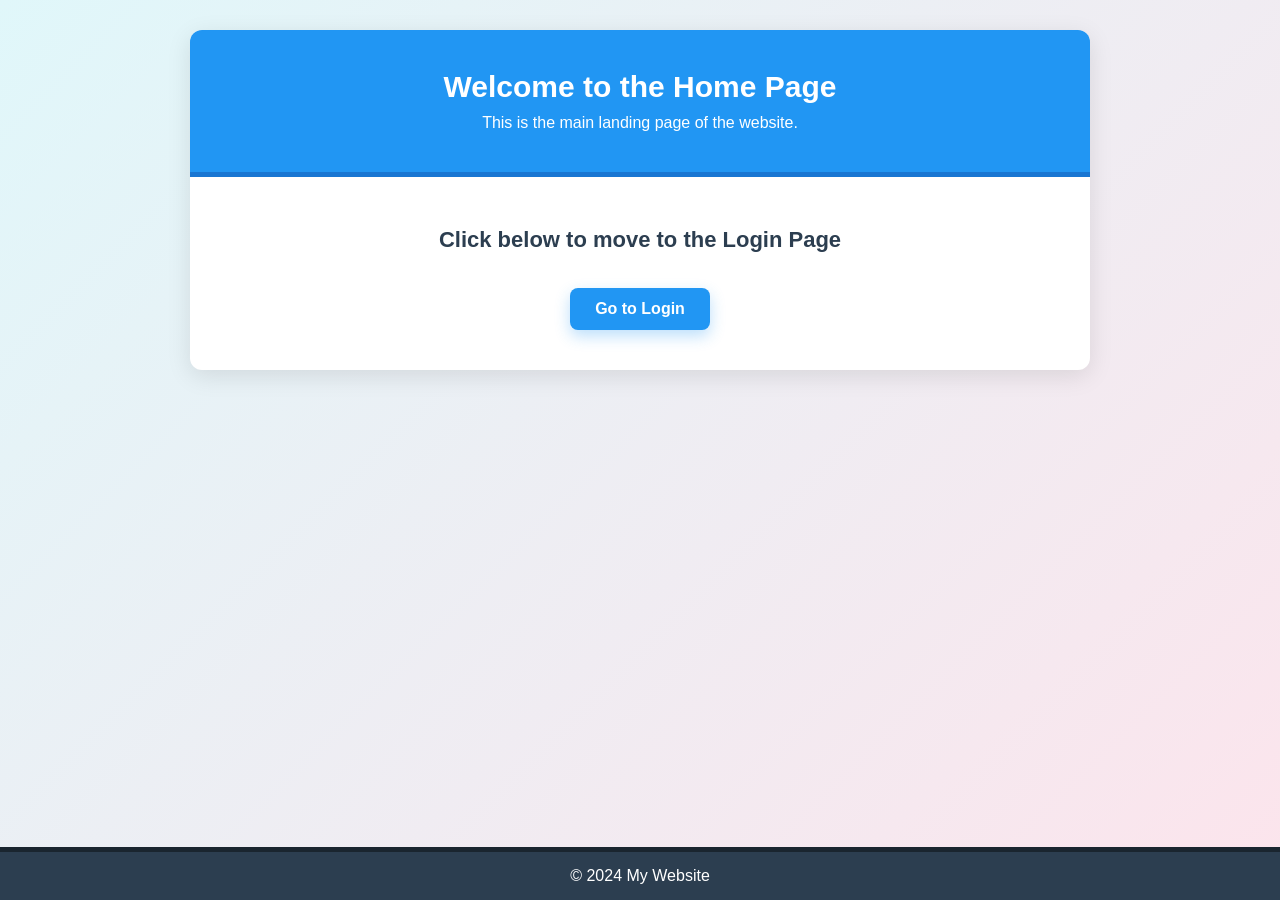
==== index.html @ 0deb1510 "Day 2 Assesment" ====
<!DOCTYPE html>
<html lang="en">
<head>
    <meta charset="UTF-8">
    <meta name="viewport" content="width=device-width, initial-scale=1.0">
    <title>Home | My Website</title>
    <link rel="stylesheet" href="style.css">
</head>
<body class="home-body">
    <div class="container">
        <header class="header">
            <h1 class="title">Welcome to the Home Page</h1>
            <p class="subtitle">This is the main landing page of the website.</p>
        </header>

        <main class="main-content">
            <h2 class="section-title">Click below to move to the Login Page</h2>
            <a href="login.html" class="home-login-btn">Go to Login</a>
        </main>
    </div>

    <footer class="footer">
        <p>© 2024 My Website</p>
    </footer>
</body>
</html>
---- style.css ----
* {
    box-sizing: border-box;
    margin: 0;
    padding: 0;
    font-family: "Poppins", Arial, sans-serif;
}

.home-body,
.login-body {
    background: linear-gradient(135deg, #e0f7fa, #fce4ec);
    min-height: 100vh;
}

.home-body {
    display: flex;
    flex-direction: column;
    justify-content: space-between;
    align-items: center;
}

.container {
    width: 90%;
    max-width: 900px;
    background-color: #ffffff;
    border-radius: 12px;
    box-shadow: 0 6px 25px rgba(0, 0, 0, 0.1);
    overflow: hidden;
    position: relative;
    margin-top: 30px;
    margin-bottom: 80px;
}

.header {
    background-color: #2196f3;
    color: white;
    text-align: center;
    padding: 40px 20px;
    border-bottom: 5px solid #1976d2;
    position: relative;
}

.title {
    font-size: 30px;
    margin-bottom: 10px;
}

.subtitle {
    font-size: 16px;
}

.main-content {
    text-align: center;
    padding: 50px 20px;
    position: relative;
}

.section-title {
    color: #2c3e50;
    font-size: 22px;
    margin-bottom: 25px;
}

.home-login-btn {
    display: inline-block;
    background-color: #2196f3;
    color: white;
    text-decoration: none;
    font-weight: 600;
    padding: 12px 25px;
    border-radius: 8px;
    box-shadow: 0 6px 15px rgba(33, 150, 243, 0.3);
    transition: all 0.3s ease;
    position: relative;
    top: 10px;
}

.home-login-btn:hover {
    background-color: #1976d2;
    box-shadow: 0 8px 20px rgba(25, 118, 210, 0.4);
}

.footer {
    background-color: #2c3e50;
    color: white;
    text-align: center;
    padding: 15px;
    border-top: 5px solid #1a252f;
    position: fixed;
    bottom: 0;
    left: 0;
    width: 100%;
}

.login-body {
    display: flex;
    justify-content: center;
    align-items: center;
}

.card {
    background: #ffffff;
    width: 90%;
    max-width: 420px;
    border-radius: 15px;
    box-shadow: 0 8px 25px rgba(0, 0, 0, 0.1);
    padding: 25px 30px;
    position: relative;
}

.form h2 {
    text-align: center;
    color: #2c3e50;
    margin-bottom: 20px;
}

.field {
    display: flex;
    flex-direction: column;
    gap: 12px;
}

.field label {
    font-weight: 600;
    color: #37474f;
}

.field input[type="text"],
.field input[type="email"],
.field input[type="tel"] {
    width: 100%;
    padding: 10px 12px;
    border: 1.5px solid #ccc;
    border-radius: 6px;
    outline: none;
    font-size: 14px;
    transition: 0.3s ease;
    display: block;
    box-sizing: border-box;
}

.field input[type="text"]:focus,
.field input[type="email"]:focus,
.field input[type="tel"]:focus {
    border-color: #2196f3;
    box-shadow: 0 0 6px rgba(33, 150, 243, 0.3);
}

input[type="submit"] {
    width: 100%;
    background-color: #2196f3;
    color: white;
    font-size: 16px;
    font-weight: 600;
    padding: 10px;
    border: none;
    border-radius: 8px;
    cursor: pointer;
    transition: 0.3s ease;
    margin-top: 5px;
}

input[type="submit"]:hover {
    background-color: #1976d2;
    box-shadow: 0 4px 10px rgba(25, 118, 210, 0.3);
}

.back-home-link {
    display: inline-block;
    margin-top: 15px;
    font-size: 14px;
    color: #21f3d7;
    font-weight: 500;
    text-align: center;
    width: 100%;
}

.back-home-link:hover {
    text-decoration: underline;
}

@media (max-width: 600px) {
    .title {
        font-size: 24px;
    }
    .section-title {
        font-size: 18px;
    }
    .home-login-btn {
        padding: 10px 20px;
        font-size: 14px;
    }
    .card {
        width: 92%;
        padding: 20px;
    }
}
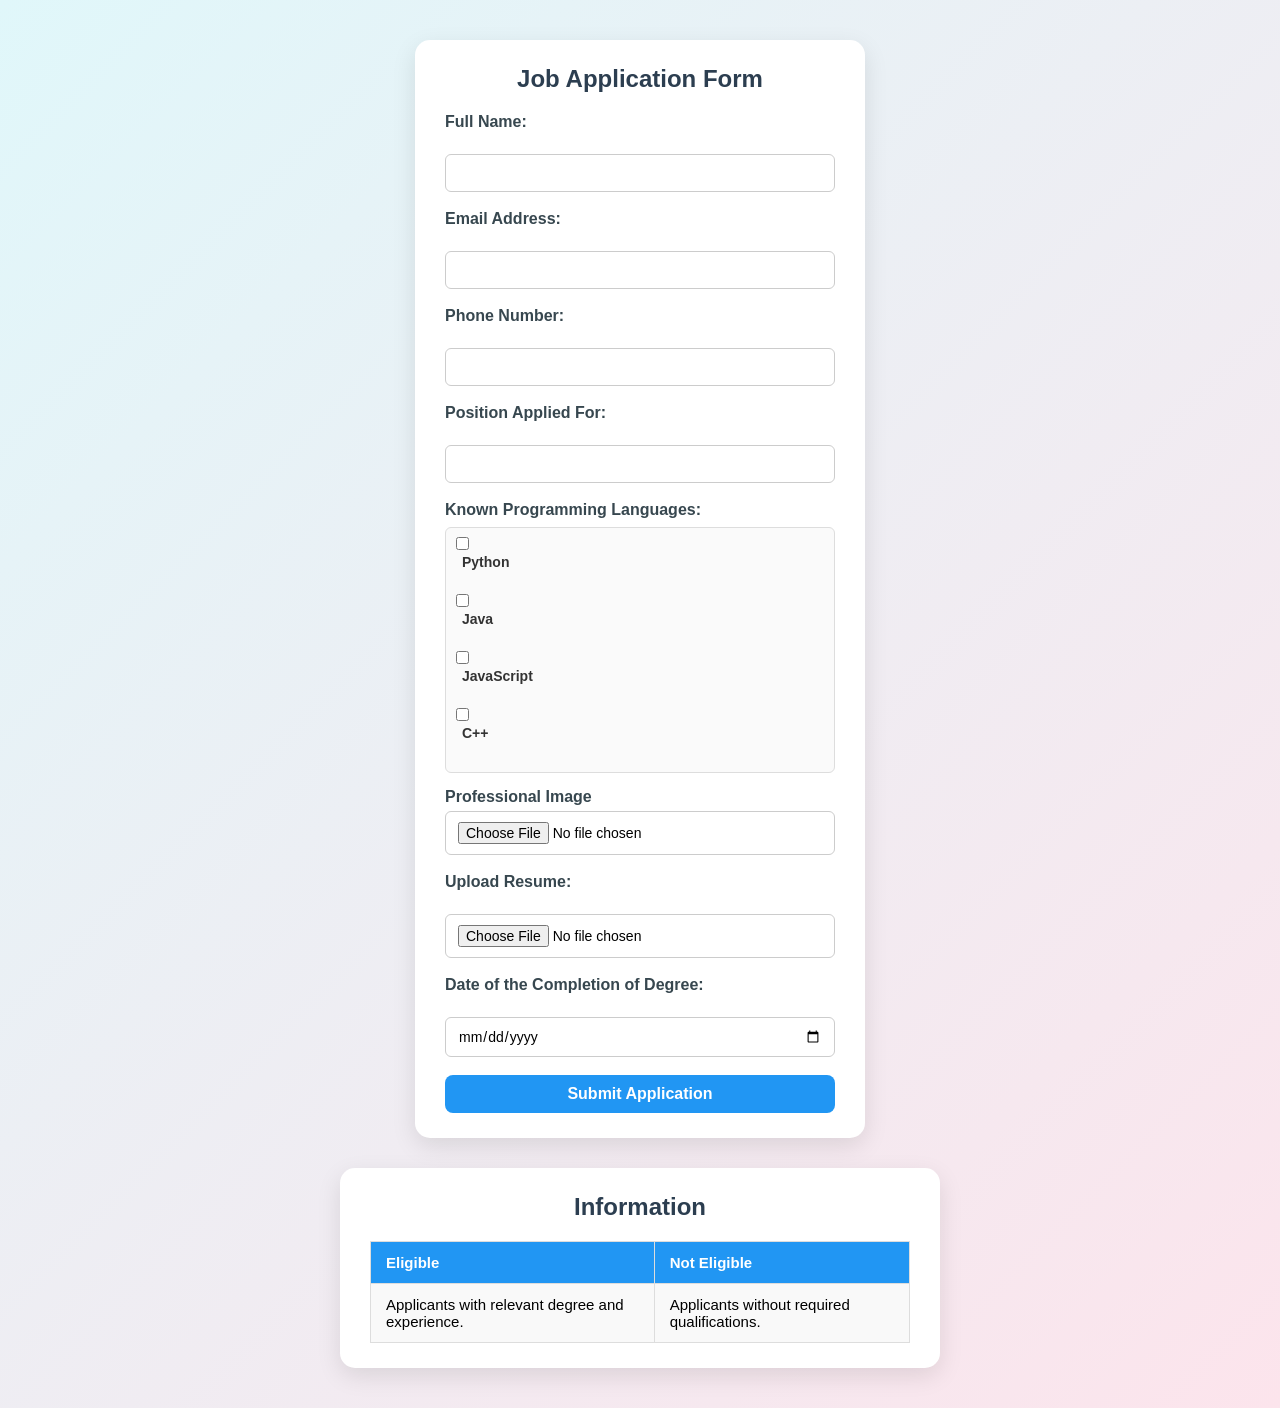
==== commit e643abaa: "HandOn Practice file" ====
--- a/index.html
+++ b/index.html
@@ -3,24 +3,69 @@
 <head>
     <meta charset="UTF-8">
     <meta name="viewport" content="width=device-width, initial-scale=1.0">
-    <title>Home | My Website</title>
+    <title>Job Application</title>
     <link rel="stylesheet" href="style.css">
 </head>
-<body class="home-body">
-    <div class="container">
-        <header class="header">
-            <h1 class="title">Welcome to the Home Page</h1>
-            <p class="subtitle">This is the main landing page of the website.</p>
-        </header>
+<body>
+    <div class="card">
+        <div class="form">
+             <h2><center>Job Application Form</center></h2>
+             <form action="" class="field">
 
-        <main class="main-content">
-            <h2 class="section-title">Click below to move to the Login Page</h2>
-            <a href="login.html" class="home-login-btn">Go to Login</a>
-        </main>
+                <label for="name">Full Name:</label><br>
+                <input type="text" id="name" name="name" required><br><br>
+
+                <label for="email">Email Address:</label><br>
+                <input type="email" id="email" name="email" required><br><br>
+
+                <label for="phone">Phone Number:</label><br>
+                <input type="tel" id="phone" name="phone" required><br><br>
+
+                <label for="position">Position Applied For:</label><br>
+                <input type="text" id="position" name="position" required><br><br>
+
+                <label for="checbox">Known Programming Languages:</label>
+                <div class="checkbox-group">
+                    <input type="checkbox" id="python" name="languages" value="Python">
+                    <label for="python">Python</label><br>
+
+                    <input type="checkbox" id="java" name="languages" value="Java">
+                    <label for="java">Java</label><br>
+
+                    <input type="checkbox" id="javascript" name="languages" value="JavaScript">
+                    <label for="javascript">JavaScript</label><br>
+
+
+                    <input type="checkbox" id="cpp" name="languages" value="C++">
+                    <label for="cpp">C++</label><br>
+
+                    
+                </div>
+                         <label for="image">Professional Image</label>
+                    <input type="file" id="image" name="image" accept="image/*"><br><br>
+                <label for="resume">Upload Resume:</label><br>
+                <input type="file" id="resume" name="resume" accept=".pdf,.doc,.docx" required><br><br>
+
+                   <label for="date">Date of the Completion of Degree:</label><br>
+                     <input type="date" id="date" name="date"><br><br>
+                <input type="submit" value="Submit Application">
+             </form>
+        </div>
     </div>
 
-    <footer class="footer">
-        <p>© 2024 My Website</p>
-    </footer>
+    <div class="table">
+        <center><h2>Information</h2></center>
+        <table>
+
+            <tr>
+                <th>Eligible</th>
+                <th>Not Eligible</th>
+
+            </tr>
+            <tr>
+                <td>Applicants with relevant degree and experience.</td>
+                <td>Applicants without required qualifications.</td>
+        </table>
+    </div>
 </body>
-</html>
+</html>
--- a/style.css
+++ b/style.css
@@ -5,128 +5,43 @@
     font-family: "Poppins", Arial, sans-serif;
 }
 
-.home-body,
-.login-body {
+body {
     background: linear-gradient(135deg, #e0f7fa, #fce4ec);
     min-height: 100vh;
-}
-
-.home-body {
     display: flex;
     flex-direction: column;
-    justify-content: space-between;
-    align-items: center;
-}
-
-.container {
-    width: 90%;
-    max-width: 900px;
-    background-color: #ffffff;
-    border-radius: 12px;
-    box-shadow: 0 6px 25px rgba(0, 0, 0, 0.1);
-    overflow: hidden;
-    position: relative;
-    margin-top: 30px;
-    margin-bottom: 80px;
-}
-
-.header {
-    background-color: #2196f3;
-    color: white;
-    text-align: center;
-    padding: 40px 20px;
-    border-bottom: 5px solid #1976d2;
-    position: relative;
-}
-
-.title {
-    font-size: 30px;
-    margin-bottom: 10px;
-}
-
-.subtitle {
-    font-size: 16px;
-}
-
-.main-content {
-    text-align: center;
-    padding: 50px 20px;
-    position: relative;
-}
-
-.section-title {
-    color: #2c3e50;
-    font-size: 22px;
-    margin-bottom: 25px;
-}
-
-.home-login-btn {
-    display: inline-block;
-    background-color: #2196f3;
-    color: white;
-    text-decoration: none;
-    font-weight: 600;
-    padding: 12px 25px;
-    border-radius: 8px;
-    box-shadow: 0 6px 15px rgba(33, 150, 243, 0.3);
-    transition: all 0.3s ease;
-    position: relative;
-    top: 10px;
-}
-
-.home-login-btn:hover {
-    background-color: #1976d2;
-    box-shadow: 0 8px 20px rgba(25, 118, 210, 0.4);
-}
-
-.footer {
-    background-color: #2c3e50;
-    color: white;
-    text-align: center;
-    padding: 15px;
-    border-top: 5px solid #1a252f;
-    position: fixed;
-    bottom: 0;
-    left: 0;
-    width: 100%;
-}
-
-.login-body {
-    display: flex;
     justify-content: center;
     align-items: center;
+    gap: 30px;
+    padding: 40px 0;
 }
 
 .card {
     background: #ffffff;
     width: 90%;
-    max-width: 420px;
+    max-width: 450px;
     border-radius: 15px;
     box-shadow: 0 8px 25px rgba(0, 0, 0, 0.1);
     padding: 25px 30px;
-    position: relative;
 }
 
-.form h2 {
-    text-align: center;
+h2 {
     color: #2c3e50;
     margin-bottom: 20px;
 }
 
-.field {
-    display: flex;
-    flex-direction: column;
-    gap: 12px;
-}
-
 .field label {
     font-weight: 600;
+    display: block;
     color: #37474f;
+    margin-bottom: 5px;
 }
 
 .field input[type="text"],
 .field input[type="email"],
-.field input[type="tel"] {
+.field input[type="tel"],
+.field input[type="date"],
+.field input[type="file"] {
     width: 100%;
     padding: 10px 12px;
     border: 1.5px solid #ccc;
@@ -134,15 +49,33 @@
     outline: none;
     font-size: 14px;
     transition: 0.3s ease;
-    display: block;
-    box-sizing: border-box;
 }
 
 .field input[type="text"]:focus,
 .field input[type="email"]:focus,
-.field input[type="tel"]:focus {
+.field input[type="tel"]:focus,
+.field input[type="date"]:focus,
+.field input[type="file"]:focus {
     border-color: #2196f3;
     box-shadow: 0 0 6px rgba(33, 150, 243, 0.3);
+}
+
+.checkbox-group {
+    margin: 8px 0 15px 0;
+    padding: 8px 10px;
+    background-color: #fafafa;
+    border-radius: 6px;
+    border: 1px solid #ddd;
+}
+
+.checkbox-group label {
+    margin-left: 6px;
+    font-size: 14px;
+    color: #333;
+}
+
+.checkbox-group input {
+    margin-right: 6px;
 }
 
 input[type="submit"] {
@@ -156,7 +89,6 @@
     border-radius: 8px;
     cursor: pointer;
     transition: 0.3s ease;
-    margin-top: 5px;
 }
 
 input[type="submit"]:hover {
@@ -164,33 +96,58 @@
     box-shadow: 0 4px 10px rgba(25, 118, 210, 0.3);
 }
 
-.back-home-link {
-    display: inline-block;
-    margin-top: 15px;
-    font-size: 14px;
-    color: #21f3d7;
-    font-weight: 500;
-    text-align: center;
-    width: 100%;
+.table {
+    background: #ffffff;
+    width: 90%;
+    max-width: 600px;
+    border-radius: 15px;
+    box-shadow: 0 8px 25px rgba(0, 0, 0, 0.1);
+    padding: 25px 30px;
 }
 
-.back-home-link:hover {
-    text-decoration: underline;
+.table h2 {
+    color: #2c3e50;
+    margin-bottom: 20px;
 }
 
-@media (max-width: 600px) {
-    .title {
-        font-size: 24px;
-    }
-    .section-title {
-        font-size: 18px;
-    }
-    .home-login-btn {
-        padding: 10px 20px;
-        font-size: 14px;
-    }
-    .card {
-        width: 92%;
+.table table {
+    width: 100%;
+    border-collapse: collapse;
+    text-align: left;
+}
+
+.table th, 
+.table td {
+    border: 1px solid #ddd;
+    padding: 12px 15px;
+    font-size: 15px;
+}
+
+.table th {
+    background-color: #2196f3;
+    color: white;
+    font-weight: 600;
+}
+
+.table tr:nth-child(even) {
+    background-color: #f9f9f9;
+}
+
+.table tr:hover {
+    background-color: #e3f2fd;
+    transition: 0.2s ease;
+}
+
+@media (max-width: 480px) {
+    .card, .table {
+        width: 95%;
         padding: 20px;
     }
+    input[type="submit"] {
+        font-size: 15px;
+    }
+    .table th, .table td {
+        font-size: 14px;
+        padding: 10px;
+    }
 }
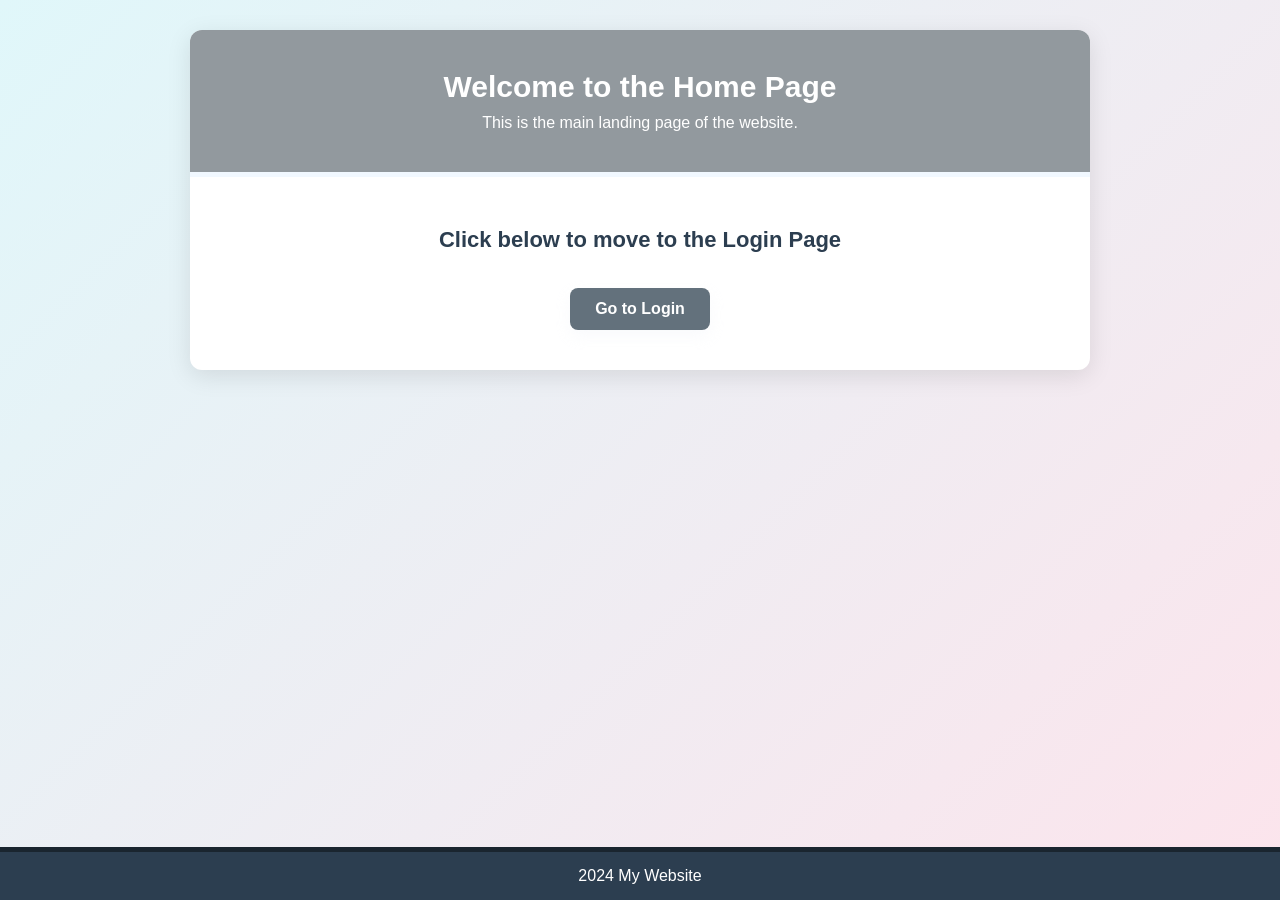
==== commit 62f914b6: "Style CSS" ====
--- a/index.html
+++ b/index.html
@@ -3,69 +3,24 @@
 <head>
     <meta charset="UTF-8">
     <meta name="viewport" content="width=device-width, initial-scale=1.0">
-    <title>Job Application</title>
+    <title>Home | My Website</title>
     <link rel="stylesheet" href="style.css">
 </head>
-<body>
-    <div class="card">
-        <div class="form">
-             <h2><center>Job Application Form</center></h2>
-             <form action="" class="field">
+<body class="home-body">
+    <div class="container">
+        <header class="header">
+            <h1 class="title">Welcome to the Home Page</h1>
+            <p class="subtitle">This is the main landing page of the website.</p>
+        </header>
 
-                <label for="name">Full Name:</label><br>
-                <input type="text" id="name" name="name" required><br><br>
-
-                <label for="email">Email Address:</label><br>
-                <input type="email" id="email" name="email" required><br><br>
-
-                <label for="phone">Phone Number:</label><br>
-                <input type="tel" id="phone" name="phone" required><br><br>
-
-                <label for="position">Position Applied For:</label><br>
-                <input type="text" id="position" name="position" required><br><br>
-
-                <label for="checbox">Known Programming Languages:</label>
-                <div class="checkbox-group">
-                    <input type="checkbox" id="python" name="languages" value="Python">
-                    <label for="python">Python</label><br>
-
-                    <input type="checkbox" id="java" name="languages" value="Java">
-                    <label for="java">Java</label><br>
-
-                    <input type="checkbox" id="javascript" name="languages" value="JavaScript">
-                    <label for="javascript">JavaScript</label><br>
-
-
-                    <input type="checkbox" id="cpp" name="languages" value="C++">
-                    <label for="cpp">C++</label><br>
-
-                    
-                </div>
-                         <label for="image">Professional Image</label>
-                    <input type="file" id="image" name="image" accept="image/*"><br><br>
-                <label for="resume">Upload Resume:</label><br>
-                <input type="file" id="resume" name="resume" accept=".pdf,.doc,.docx" required><br><br>
-
-                   <label for="date">Date of the Completion of Degree:</label><br>
-                     <input type="date" id="date" name="date"><br><br>
-                <input type="submit" value="Submit Application">
-             </form>
-        </div>
+        <main class="main-content">
+            <h2 class="section-title">Click below to move to the Login Page</h2>
+            <a href="login.html" class="home-login-btn">Go to Login</a>
+        </main>
     </div>
 
-    <div class="table">
-        <center><h2>Information</h2></center>
-        <table>
-
-            <tr>
-                <th>Eligible</th>
-                <th>Not Eligible</th>
-
-            </tr>
-            <tr>
-                <td>Applicants with relevant degree and experience.</td>
-                <td>Applicants without required qualifications.</td>
-        </table>
-    </div>
+    <footer class="footer">
+        <p> 2024 My Website</p>
+    </footer>
 </body>
-</html>+</html>
--- a/style.css
+++ b/style.css
@@ -5,43 +5,128 @@
     font-family: "Poppins", Arial, sans-serif;
 }
 
-body {
+.home-body,
+.login-body {
     background: linear-gradient(135deg, #e0f7fa, #fce4ec);
     min-height: 100vh;
+}
+
+.home-body {
     display: flex;
     flex-direction: column;
+    justify-content: space-between;
+    align-items: center;
+}
+
+.container {
+    width: 90%;
+    max-width: 900px;
+    background-color: #ffffff;
+    border-radius: 12px;
+    box-shadow: 0 6px 25px rgba(0, 0, 0, 0.1);
+    overflow: hidden;
+    position: relative;
+    margin-top: 30px;
+    margin-bottom: 80px;
+}
+
+.header {
+    background-color: #92999e;
+    color: white;
+    text-align: center;
+    padding: 40px 20px;
+    border-bottom: 5px solid #f1f8ff;
+    position: relative;
+}
+
+.title {
+    font-size: 30px;
+    margin-bottom: 10px;
+}
+
+.subtitle {
+    font-size: 16px;
+}
+
+.main-content {
+    text-align: center;
+    padding: 50px 20px;
+    position: relative;
+}
+
+.section-title {
+    color: #2c3e50;
+    font-size: 22px;
+    margin-bottom: 25px;
+}
+
+.home-login-btn {
+    display: inline-block;
+    background-color: #63717c;
+    color: white;
+    text-decoration: none;
+    font-weight: 600;
+    padding: 12px 25px;
+    border-radius: 8px;
+    box-shadow: 0 6px 15px rgba(235, 240, 245, 0.3);
+    transition: all 0.3s ease;
+    position: relative;
+    top: 10px;
+}
+
+.home-login-btn:hover {
+    background-color: #4d535a;
+    box-shadow: 0 8px 20px rgba(143, 152, 161, 0.4);
+}
+
+.footer {
+    background-color: #2c3e50;
+    color: white;
+    text-align: center;
+    padding: 15px;
+    border-top: 5px solid #1a252f;
+    position: fixed;
+    bottom: 0;
+    left: 0;
+    width: 100%;
+}
+
+.login-body {
+    display: flex;
     justify-content: center;
     align-items: center;
-    gap: 30px;
-    padding: 40px 0;
 }
 
 .card {
     background: #ffffff;
     width: 90%;
-    max-width: 450px;
+    max-width: 420px;
     border-radius: 15px;
     box-shadow: 0 8px 25px rgba(0, 0, 0, 0.1);
     padding: 25px 30px;
+    position: relative;
 }
 
-h2 {
+.form h2 {
+    text-align: center;
     color: #2c3e50;
     margin-bottom: 20px;
 }
 
+.field {
+    display: flex;
+    flex-direction: column;
+    gap: 12px;
+}
+
 .field label {
     font-weight: 600;
-    display: block;
     color: #37474f;
-    margin-bottom: 5px;
 }
 
 .field input[type="text"],
 .field input[type="email"],
-.field input[type="tel"],
-.field input[type="date"],
-.field input[type="file"] {
+.field input[type="tel"] {
     width: 100%;
     padding: 10px 12px;
     border: 1.5px solid #ccc;
@@ -49,38 +134,20 @@
     outline: none;
     font-size: 14px;
     transition: 0.3s ease;
+    display: block;
+    box-sizing: border-box;
 }
 
 .field input[type="text"]:focus,
 .field input[type="email"]:focus,
-.field input[type="tel"]:focus,
-.field input[type="date"]:focus,
-.field input[type="file"]:focus {
-    border-color: #2196f3;
+.field input[type="tel"]:focus {
+    border-color: #61676b;
     box-shadow: 0 0 6px rgba(33, 150, 243, 0.3);
-}
-
-.checkbox-group {
-    margin: 8px 0 15px 0;
-    padding: 8px 10px;
-    background-color: #fafafa;
-    border-radius: 6px;
-    border: 1px solid #ddd;
-}
-
-.checkbox-group label {
-    margin-left: 6px;
-    font-size: 14px;
-    color: #333;
-}
-
-.checkbox-group input {
-    margin-right: 6px;
 }
 
 input[type="submit"] {
     width: 100%;
-    background-color: #2196f3;
+    background-color: #78858b;
     color: white;
     font-size: 16px;
     font-weight: 600;
@@ -89,65 +156,41 @@
     border-radius: 8px;
     cursor: pointer;
     transition: 0.3s ease;
+    margin-top: 5px;
 }
 
 input[type="submit"]:hover {
-    background-color: #1976d2;
+    background-color: #3f4246;
     box-shadow: 0 4px 10px rgba(25, 118, 210, 0.3);
 }
 
-.table {
-    background: #ffffff;
-    width: 90%;
-    max-width: 600px;
-    border-radius: 15px;
-    box-shadow: 0 8px 25px rgba(0, 0, 0, 0.1);
-    padding: 25px 30px;
+.back-home-link {
+    display: inline-block;
+    margin-top: 15px;
+    font-size: 14px;
+    color: #020202;
+    font-weight: 500;
+    text-align: center;
+    width: 100%;
 }
 
-.table h2 {
-    color: #2c3e50;
-    margin-bottom: 20px;
+.back-home-link:hover {
+    text-decoration: underline;
 }
 
-.table table {
-    width: 100%;
-    border-collapse: collapse;
-    text-align: left;
-}
-
-.table th, 
-.table td {
-    border: 1px solid #ddd;
-    padding: 12px 15px;
-    font-size: 15px;
-}
-
-.table th {
-    background-color: #2196f3;
-    color: white;
-    font-weight: 600;
-}
-
-.table tr:nth-child(even) {
-    background-color: #f9f9f9;
-}
-
-.table tr:hover {
-    background-color: #e3f2fd;
-    transition: 0.2s ease;
-}
-
-@media (max-width: 480px) {
-    .card, .table {
-        width: 95%;
+@media (max-width: 600px) {
+    .title {
+        font-size: 24px;
+    }
+    .section-title {
+        font-size: 18px;
+    }
+    .home-login-btn {
+        padding: 10px 20px;
+        font-size: 14px;
+    }
+    .card {
+        width: 92%;
         padding: 20px;
     }
-    input[type="submit"] {
-        font-size: 15px;
-    }
-    .table th, .table td {
-        font-size: 14px;
-        padding: 10px;
-    }
 }
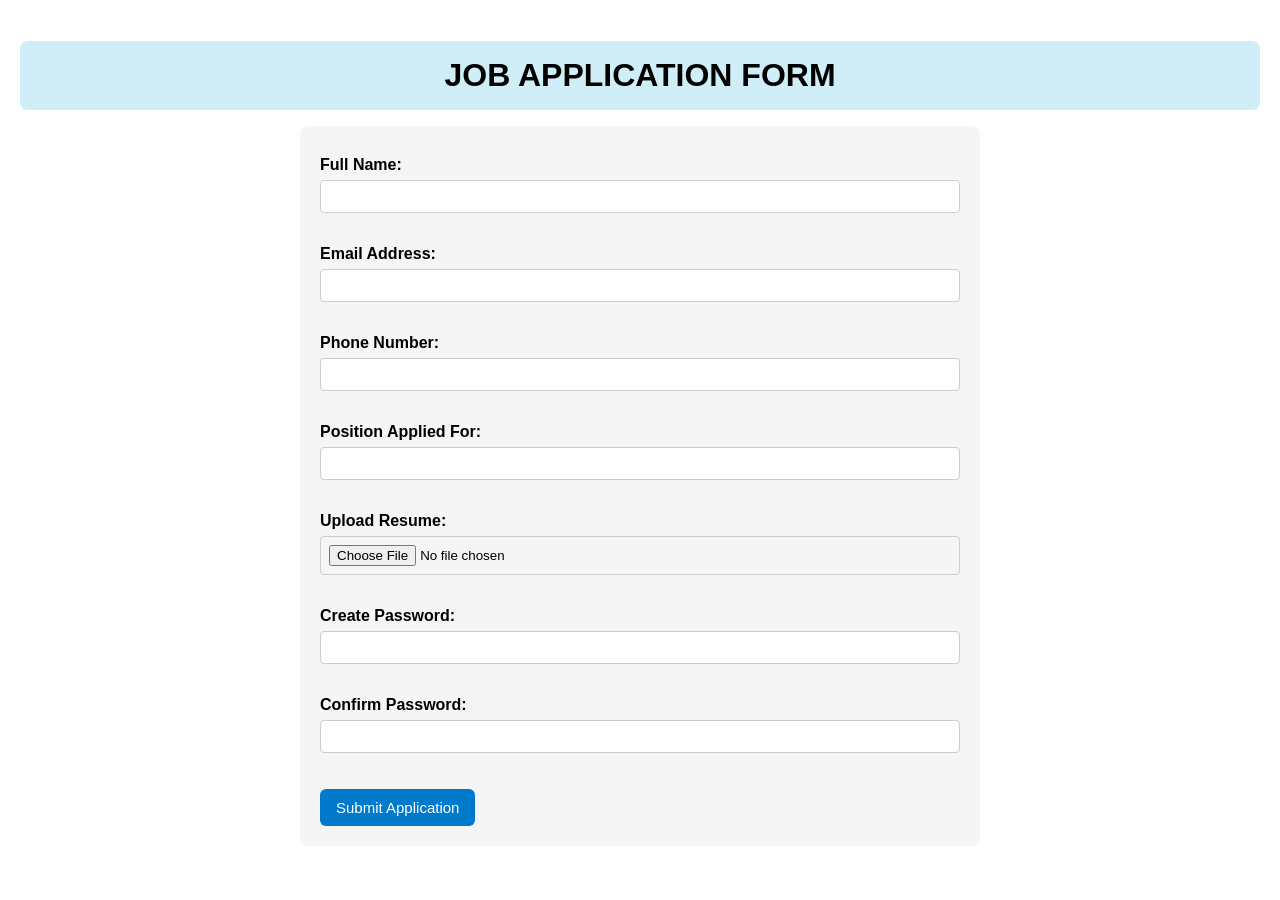
==== commit 8a94a48f: "Test on Form Validation" ====
--- a/index.html
+++ b/index.html
@@ -3,24 +3,165 @@
 <head>
     <meta charset="UTF-8">
     <meta name="viewport" content="width=device-width, initial-scale=1.0">
-    <title>Home | My Website</title>
-    <link rel="stylesheet" href="style.css">
+    <title>Job Application Form</title>
+    <style>
+        body {
+            font-family: Arial, Helvetica, sans-serif;
+            background: #fff;
+            margin: 0;
+            padding: 20px;
+        }
+
+        .header {
+            background: #cfeef8;
+            padding: 16px;
+            border-radius: 8px;
+            text-align: center;
+            margin-bottom: 16px;
+        }
+
+        .card {
+            background: #f5f5f5;
+            max-width: 640px;
+            margin: 0 auto;
+            padding: 20px;
+            border-radius: 8px;
+        }
+
+        label {
+            display: block;
+            margin-top: 10px;
+            font-weight: bold;
+        }
+
+        input[type=text],
+        input[type=email],
+        input[type=tel],
+        input[type=password],
+        input[type=file] {
+            width: 100%;
+            padding: 8px;
+            margin-top: 6px;
+            box-sizing: border-box;
+            border: 1px solid #ccc;
+            border-radius: 4px;
+        }
+
+        input[type=submit] {
+            margin-top: 14px;
+            padding: 10px 16px;
+            border-radius: 6px;
+            border: 0;
+            background: #007acc;
+            color: #fff;
+            cursor: pointer;
+            font-size: 15px;
+        }
+
+        input[type=submit]:hover {
+            background: #005fa3;
+        }
+
+        small[data-error] {
+            color: red;
+            display: block;
+            height: 18px;
+            margin-top: 4px;
+            font-size: 13px;
+        }
+    </style>
 </head>
-<body class="home-body">
-    <div class="container">
-        <header class="header">
-            <h1 class="title">Welcome to the Home Page</h1>
-            <p class="subtitle">This is the main landing page of the website.</p>
-        </header>
+<body>
+    <h1 class="header">JOB APPLICATION FORM</h1>
+    <form class="card" id="jobForm">
+        <label for="fullname">Full Name:</label>
+        <input type="text" id="fullname" name="fullname" required>
+        <small data-error="name"></small>
 
-        <main class="main-content">
-            <h2 class="section-title">Click below to move to the Login Page</h2>
-            <a href="login.html" class="home-login-btn">Go to Login</a>
-        </main>
-    </div>
+        <label for="email">Email Address:</label>
+        <input type="email" id="email" name="email" required>
+        <small data-error="email"></small>
 
-    <footer class="footer">
-        <p> 2024 My Website</p>
-    </footer>
+        <label for="phone">Phone Number:</label>
+        <input type="tel" id="phone" name="phone" required>
+        <small data-error="phone"></small>
+
+        <label for="position">Position Applied For:</label>
+        <input type="text" id="position" name="position" required>
+        <small data-error="position"></small>
+
+        <label for="resume">Upload Resume:</label>
+        <input type="file" id="resume" name="resume" accept=".pdf,.doc,.docx" required>
+        <small data-error="resume"></small>
+
+        <label for="password">Create Password:</label>
+        <input type="password" id="password" name="password" required>
+        <small data-error="password"></small>
+
+        <label for="confirm_password">Confirm Password:</label>
+        <input type="password" id="confirm_password" name="confirm_password" required>
+        <small data-error="confirm"></small>
+
+        <input type="submit" value="Submit Application">
+    </form>
+
+    <script>
+        const form = document.getElementById('jobForm');
+
+        
+        form.onsubmit = function (e) {
+            e.preventDefault();
+            let valid = true;
+            document.querySelectorAll('small[data-error]').forEach(s => s.textContent = '');
+
+            const fullname = document.getElementById('fullname').value.trim();
+            if (fullname === "") {
+                document.querySelector('small[data-error="name"]').textContent = "Full name is required.";
+                valid = false;
+            }
+
+            const email = document.getElementById('email').value.trim();
+            const emailPattern = /^[^@\s]+@[^@\s]+\.[^@\s]+$/;
+            if (!emailPattern.test(email)) {
+                document.querySelector('small[data-error="email"]').textContent = "Enter a valid email.";
+                valid = false;
+            }
+
+            const phone = document.getElementById('phone').value.trim();
+            if (!/^\d{10}$/.test(phone)) {
+                document.querySelector('small[data-error="phone"]').textContent = "Enter a 10-digit phone number.";
+                valid = false;
+            }
+
+            const position = document.getElementById('position').value.trim();
+            if (position === "") {
+                document.querySelector('small[data-error="position"]').textContent = "Position is required.";
+                valid = false;
+            }
+
+            const resumeInput = document.getElementById('resume');
+            if (!resumeInput.files || resumeInput.files.length === 0) {
+                document.querySelector('small[data-error="resume"]').textContent = "Please upload your resume.";
+                valid = false;
+            }
+
+            const password = document.getElementById('password').value;
+            if (password.length < 6) {
+                document.querySelector('small[data-error="password"]').textContent = "Password must be at least 6 characters.";
+                valid = false;
+            }
+
+            const confirm = document.getElementById('confirm_password').value;
+            if (password !== confirm) {
+                document.querySelector('small[data-error="confirm"]').textContent = "Passwords do not match.";
+                valid = false;
+            }
+
+            if (valid) {
+                alert("Application submitted successfully!");
+                form.reset();
+            }
+        };
+    </script>
 </body>
 </html>
